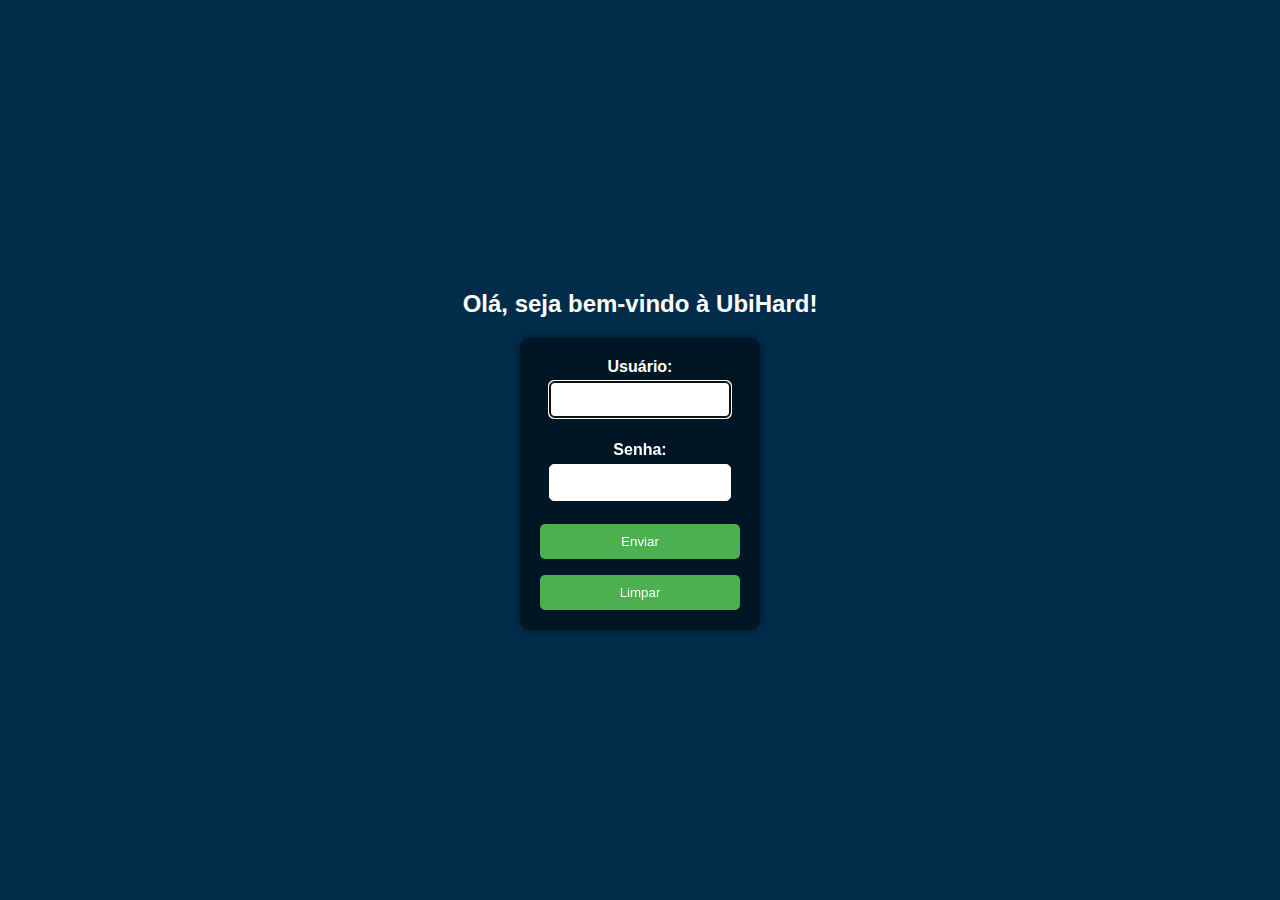
==== ubihard/index.html @ ad188b04 "Update index.html" ====
<!DOCTYPE html>
<html lang="pt-BR">
<head>
    <meta charset="UTF-8">
    <meta name="viewport" content="width=device-width, initial-scale=1.0">
    <title>Login</title>
    <link rel="stylesheet" href="style.css">
</head>
<body>
    <div class="login-container">
        <h2>Olá, seja bem-vindo à UbiHard!</h2>
        <form name="cadastro" action="login.php" method="post" autocomplete="on">
            <label for="usuario">Usuário:</label>
            <input type="text" id="usuario" name="usuario" maxlength="32" required autofocus><br><br>

            <label for="senha">Senha:</label>
            <input type="password" id="senha" name="senha" maxlength="32" required autocomplete="off"><br><br>

            <input type="submit" value="Enviar"/>
            <p></p>
            <input type="reset" name="botao" value="Limpar"/>
        </form>
    </div>

    <style>
        body, html {
            margin: 0;
            padding: 0;
            width: 100%;
            height: 100%;
            overflow: hidden;
            font-family: Arial, sans-serif;
            background-color: #012d4b;
        }

        .login-container {
            display: flex;
            flex-direction: column;
            justify-content: center;
            align-items: center;
            height: 100vh;
            text-align: center;
            color: #ffffff;
        }

        .login-container form {
            background: rgba(0, 0, 0, 0.5);
            padding: 20px;
            border-radius: 10px;
            box-shadow: 0 0 10px rgba(0, 0, 0, 0.5);
            width: 200px;
            max-width: 90%;
            color: #ffffff;
        }

        .login-container label {
            display: block;
            margin-bottom: 5px;
            font-weight: bold;
        }

        .login-container input[type="text"],
        .login-container input[type="password"] {
            width: 80%;
            padding: 10px;
           margin-bottom: 05px;
           
            border: 1px solid #ffffff;
            border-radius: 5px;
        }

        .login-container input[type="submit"],
        .login-container input[type="reset"] {
            width: 100%;
            padding: 10px;
            background-color: #4CAF50;
            color: white;
            border: none;
            border-radius: 5px;
            cursor: pointer;
        }

        .login-container input[type="submit"]:hover,
        .login-container input[type="reset"]:hover {
            background-color: #00afdb;
        }
    </style>
</body>
</html>
---- ubihard/style.css ----
body {
	background-color: #c50042;
	font-family: Arial, sans-serif;
}
h1 {
	color: #fafafa;
	text-align: center;
}
h2 {
	color: rgb(255, 255, 255);
	text-align: center;
}
.video-background {
	position: absolute;
	top: 0;
	left: 0;
	width: 100%;
	height: 100%;
	overflow: hidden;
	z-index: -1; /* Coloca o vídeo atrás do conteúdo */
}
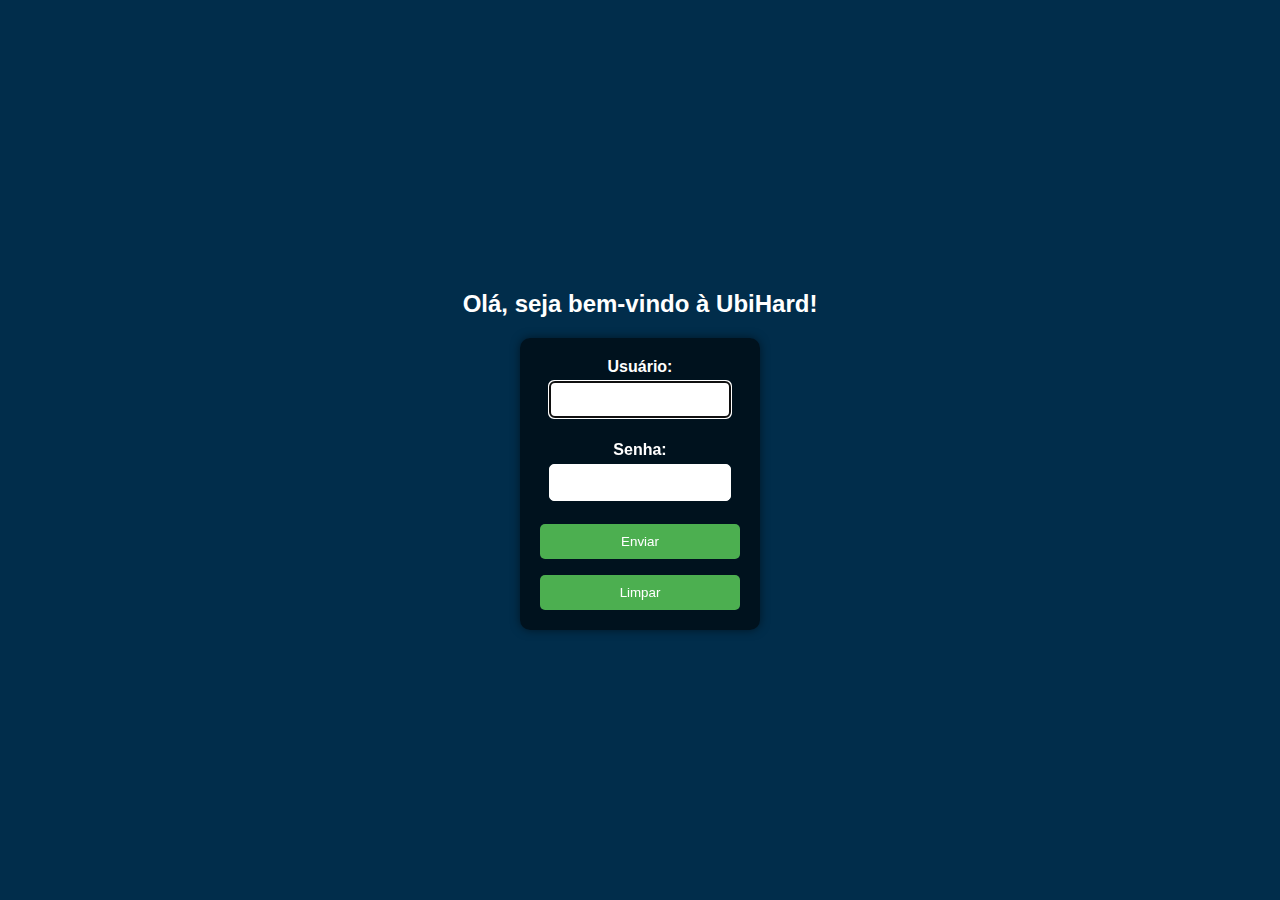
==== commit ea48f4eb: "Update index.html" ====
--- a/ubihard/index.html
+++ b/ubihard/index.html
@@ -44,7 +44,7 @@
         }
 
         .login-container form {
-            background: rgba(0, 0, 0, 0.5);
+            background: rgba(0, 0, 0, 0.6);
             padding: 20px;
             border-radius: 10px;
             box-shadow: 0 0 10px rgba(0, 0, 0, 0.5);
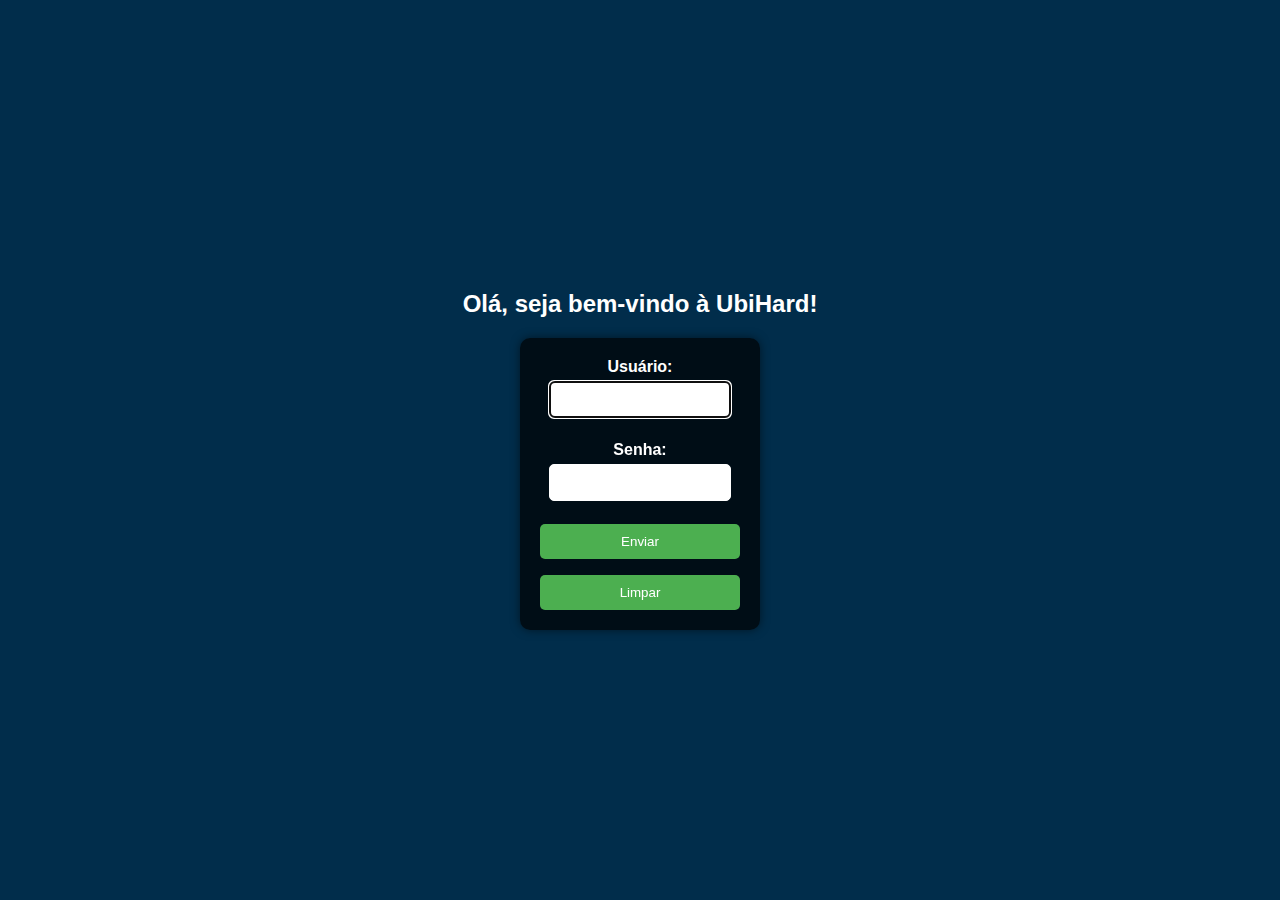
==== commit 21327ffe: "Update index.html" ====
--- a/ubihard/index.html
+++ b/ubihard/index.html
@@ -44,7 +44,7 @@
         }
 
         .login-container form {
-            background: rgba(0, 0, 0, 0.6);
+            background: rgba(0, 0, 0, 0.7);
             padding: 20px;
             border-radius: 10px;
             box-shadow: 0 0 10px rgba(0, 0, 0, 0.5);
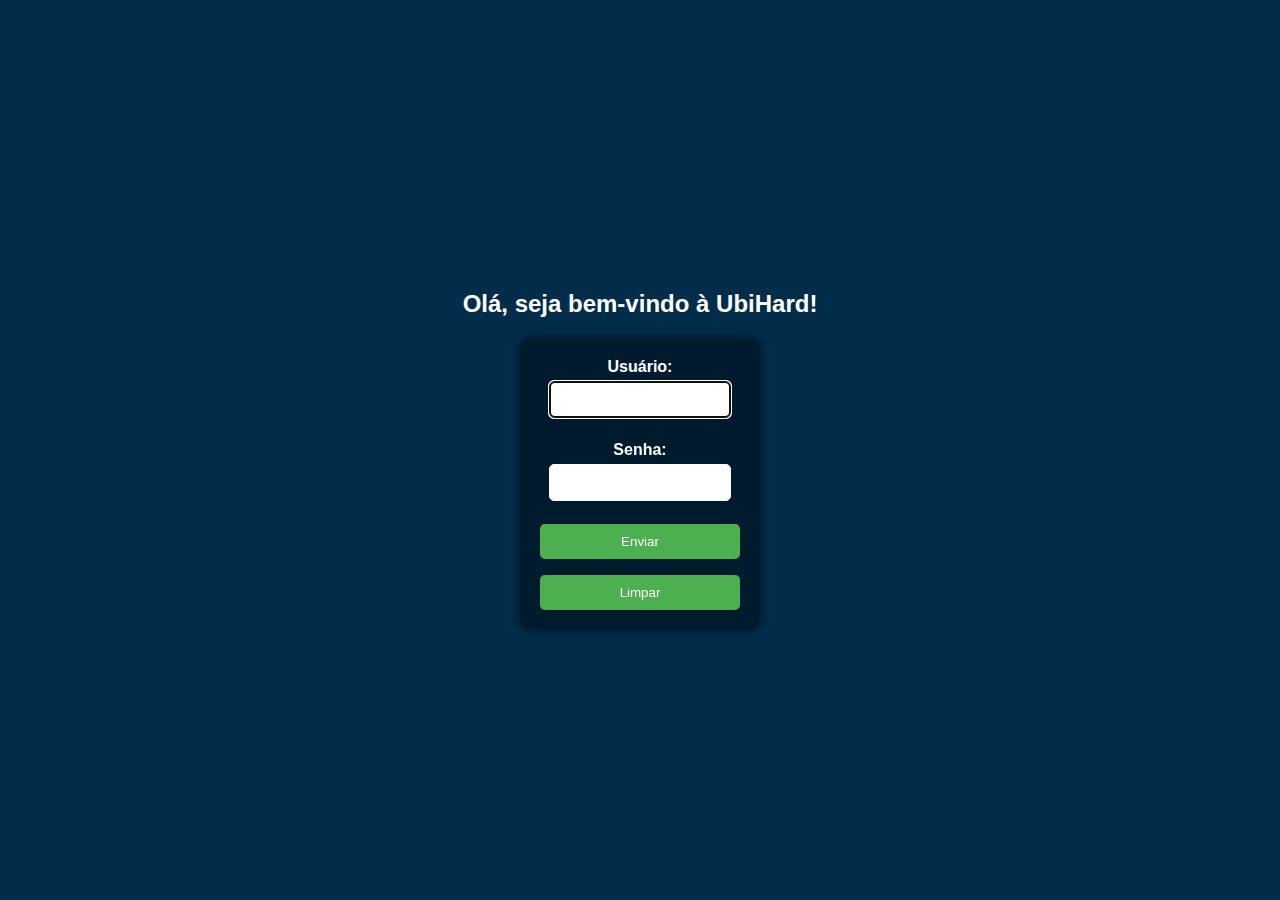
==== commit ed465ec2: "Update index.html" ====
--- a/ubihard/index.html
+++ b/ubihard/index.html
@@ -44,7 +44,7 @@
         }
 
         .login-container form {
-            background: rgba(0, 0, 0, 0.7);
+            background: rgba(0, 0, 0, 0.4);
             padding: 20px;
             border-radius: 10px;
             box-shadow: 0 0 10px rgba(0, 0, 0, 0.5);
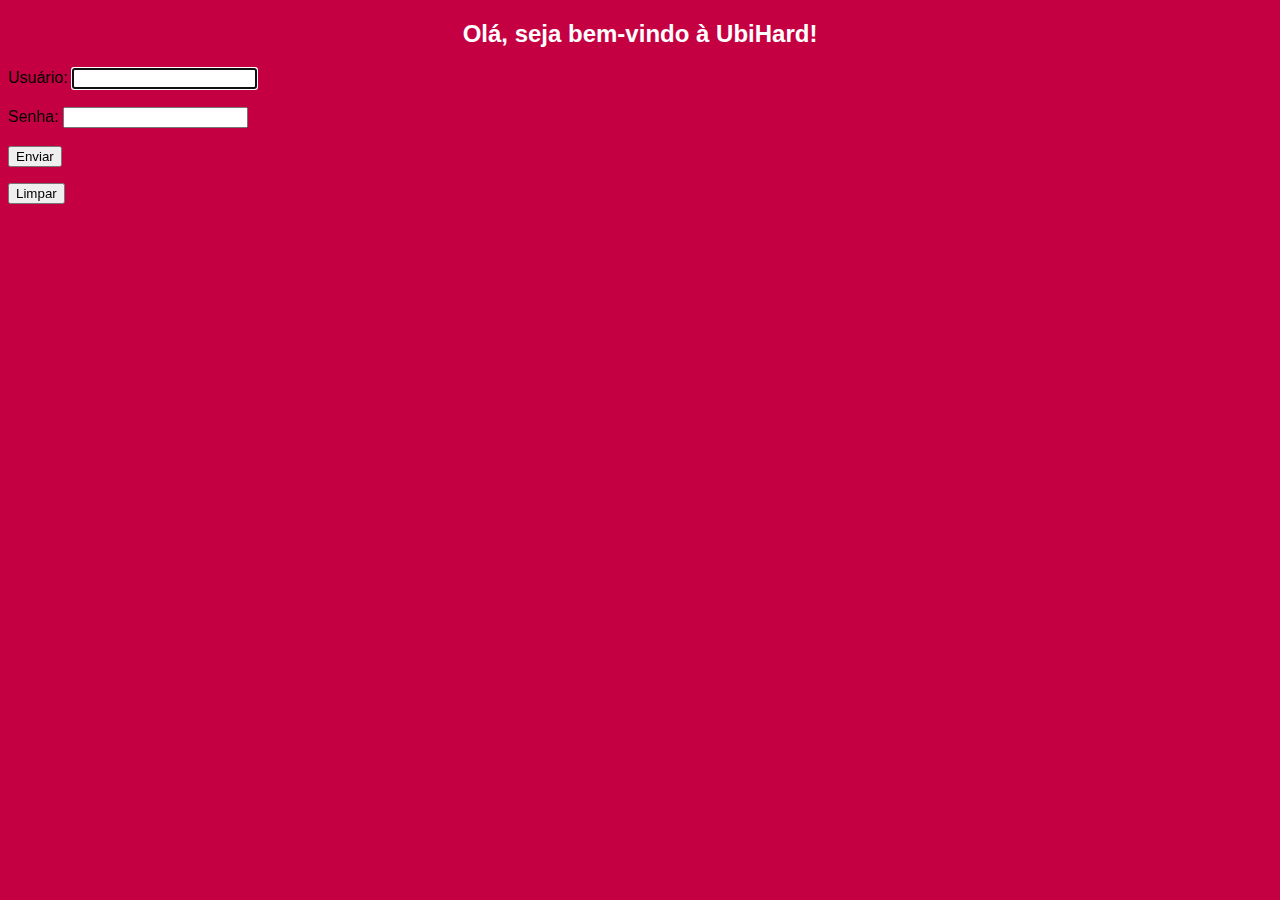
==== commit fe4b989d: "Update index.html" ====
--- a/ubihard/index.html
+++ b/ubihard/index.html
@@ -23,14 +23,17 @@
     </div>
 
     <style>
+        @media (prefers-color-scheme: dark) {
         body, html {
+            background-color: #121212;
+        /*body, html {*/
             margin: 0;
             padding: 0;
             width: 100%;
             height: 100%;
             overflow: hidden;
             font-family: Arial, sans-serif;
-            background-color: #012d4b;
+            /*background-color: #012d4b;*/
         }
 
         .login-container {
@@ -40,17 +43,17 @@
             align-items: center;
             height: 100vh;
             text-align: center;
-            color: #ffffff;
+            color: #000000;
         }
 
         .login-container form {
-            background: rgba(0, 0, 0, 0.4);
+            background: #FFFFFFCC;
             padding: 20px;
             border-radius: 10px;
             box-shadow: 0 0 10px rgba(0, 0, 0, 0.5);
             width: 200px;
             max-width: 90%;
-            color: #ffffff;
+            color: #000000;
         }
 
         .login-container label {
@@ -84,6 +87,7 @@
         .login-container input[type="reset"]:hover {
             background-color: #00afdb;
         }
+        }
     </style>
 </body>
 </html>
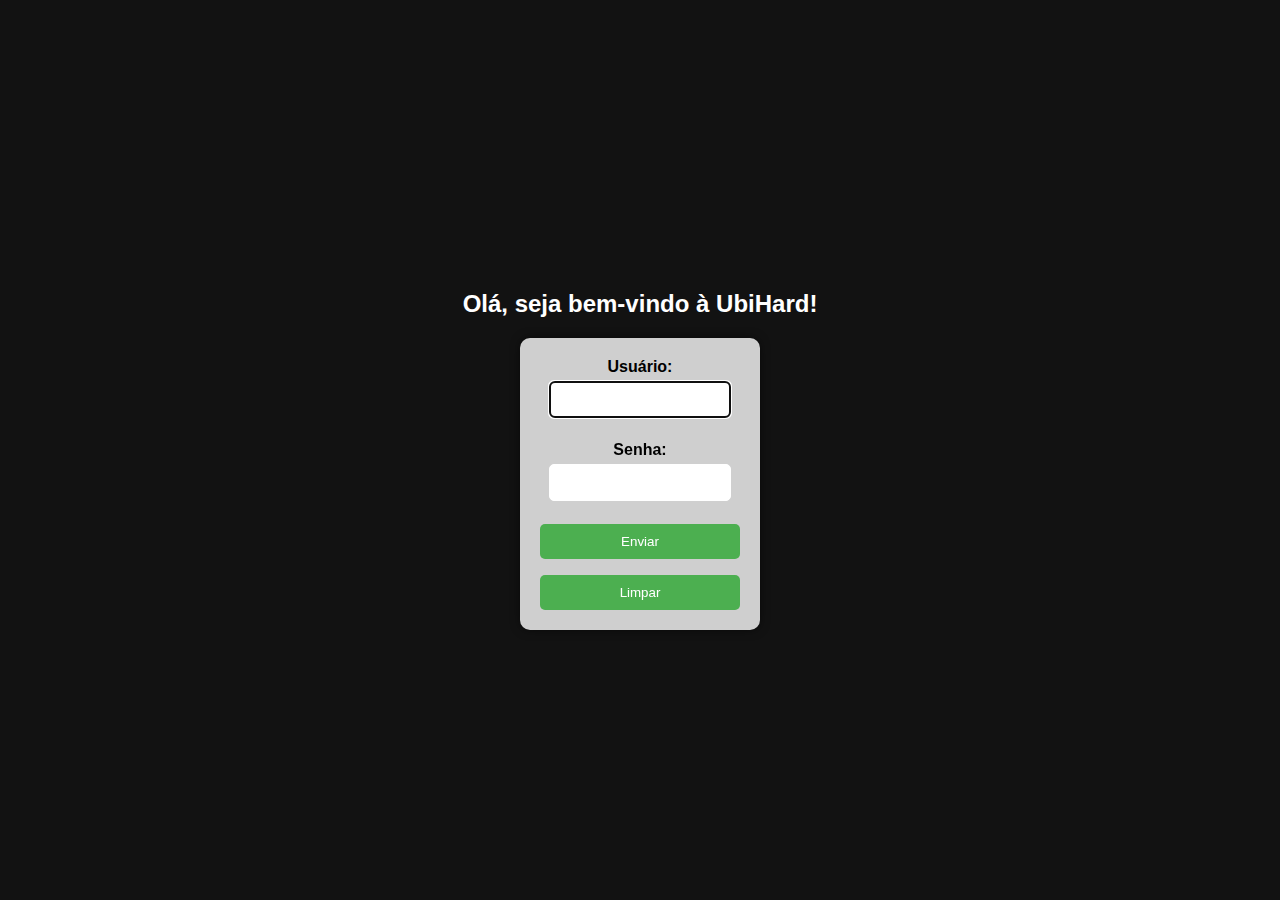
==== commit 8be4f73c: "Update index.html" ====
--- a/ubihard/index.html
+++ b/ubihard/index.html
@@ -23,7 +23,6 @@
     </div>
 
     <style>
-        @media (prefers-color-scheme: dark) {
         body, html {
             background-color: #121212;
         /*body, html {*/
@@ -87,7 +86,6 @@
         .login-container input[type="reset"]:hover {
             background-color: #00afdb;
         }
-        }
     </style>
 </body>
 </html>
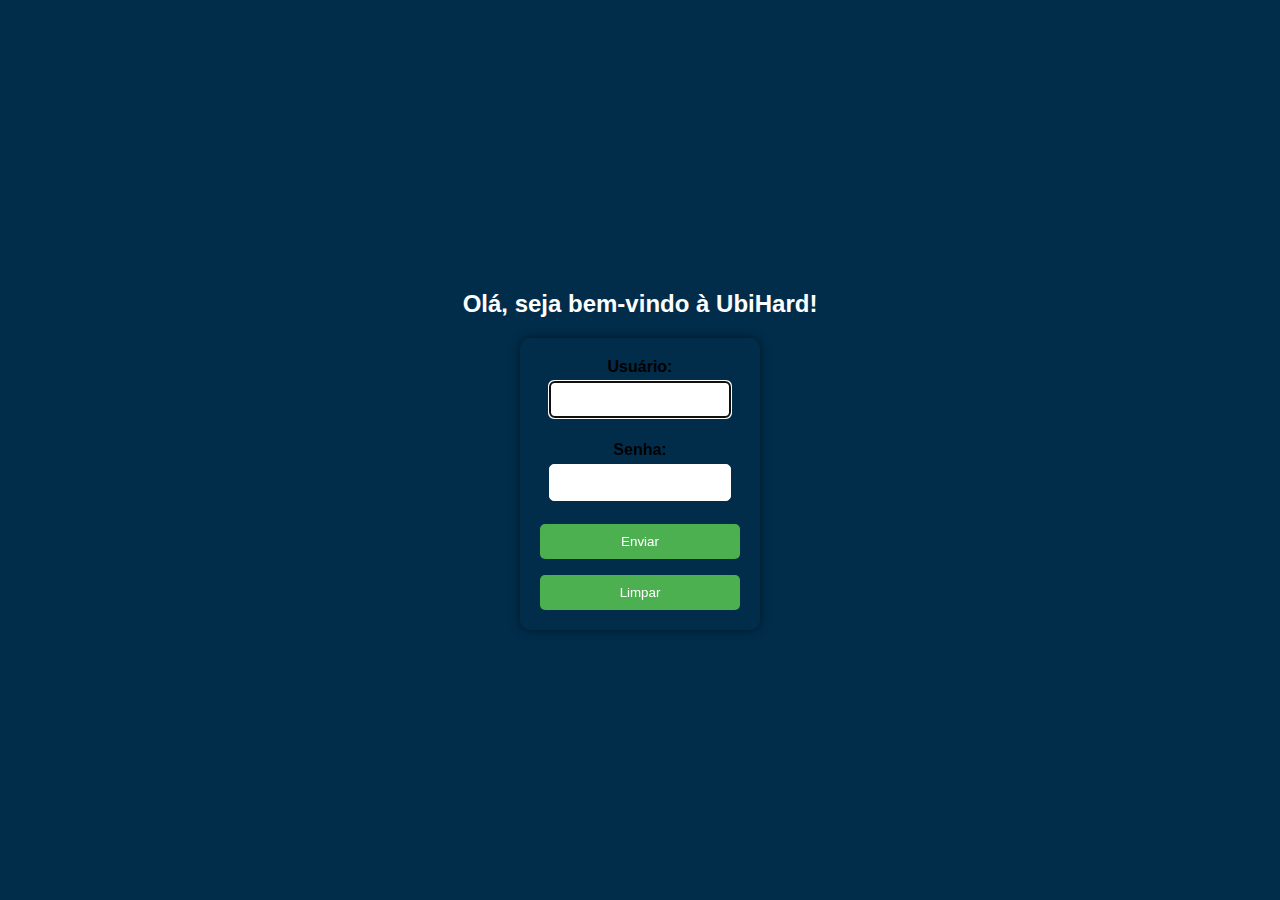
==== commit 63458650: "Update index.html" ====
--- a/ubihard/index.html
+++ b/ubihard/index.html
@@ -24,15 +24,13 @@
 
     <style>
         body, html {
-            background-color: #121212;
-        /*body, html {*/
             margin: 0;
             padding: 0;
             width: 100%;
             height: 100%;
             overflow: hidden;
             font-family: Arial, sans-serif;
-            /*background-color: #012d4b;*/
+            background-color: #012d4b;
         }
 
         .login-container {
@@ -46,6 +44,7 @@
         }
 
         .login-container form {
+            @media (prefers-color-scheme: dark)
             background: #FFFFFFCC;
             padding: 20px;
             border-radius: 10px;
